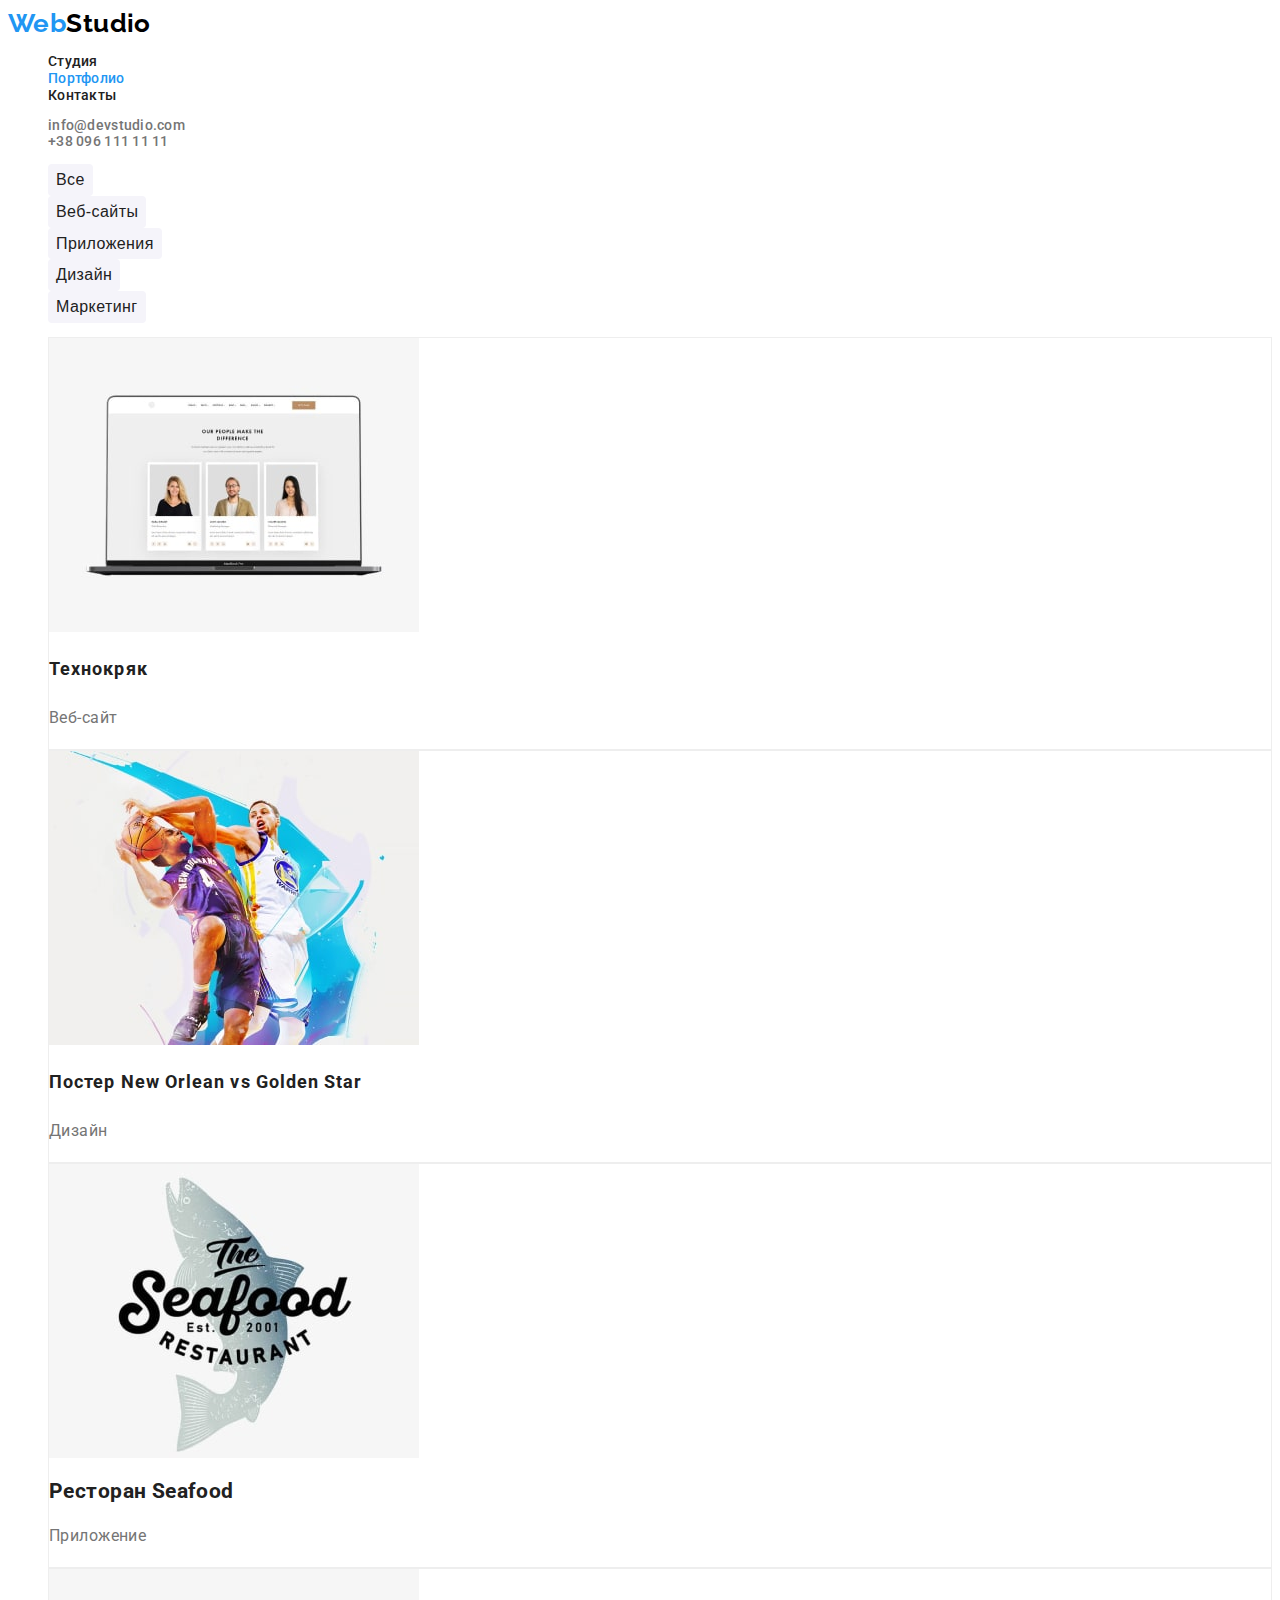
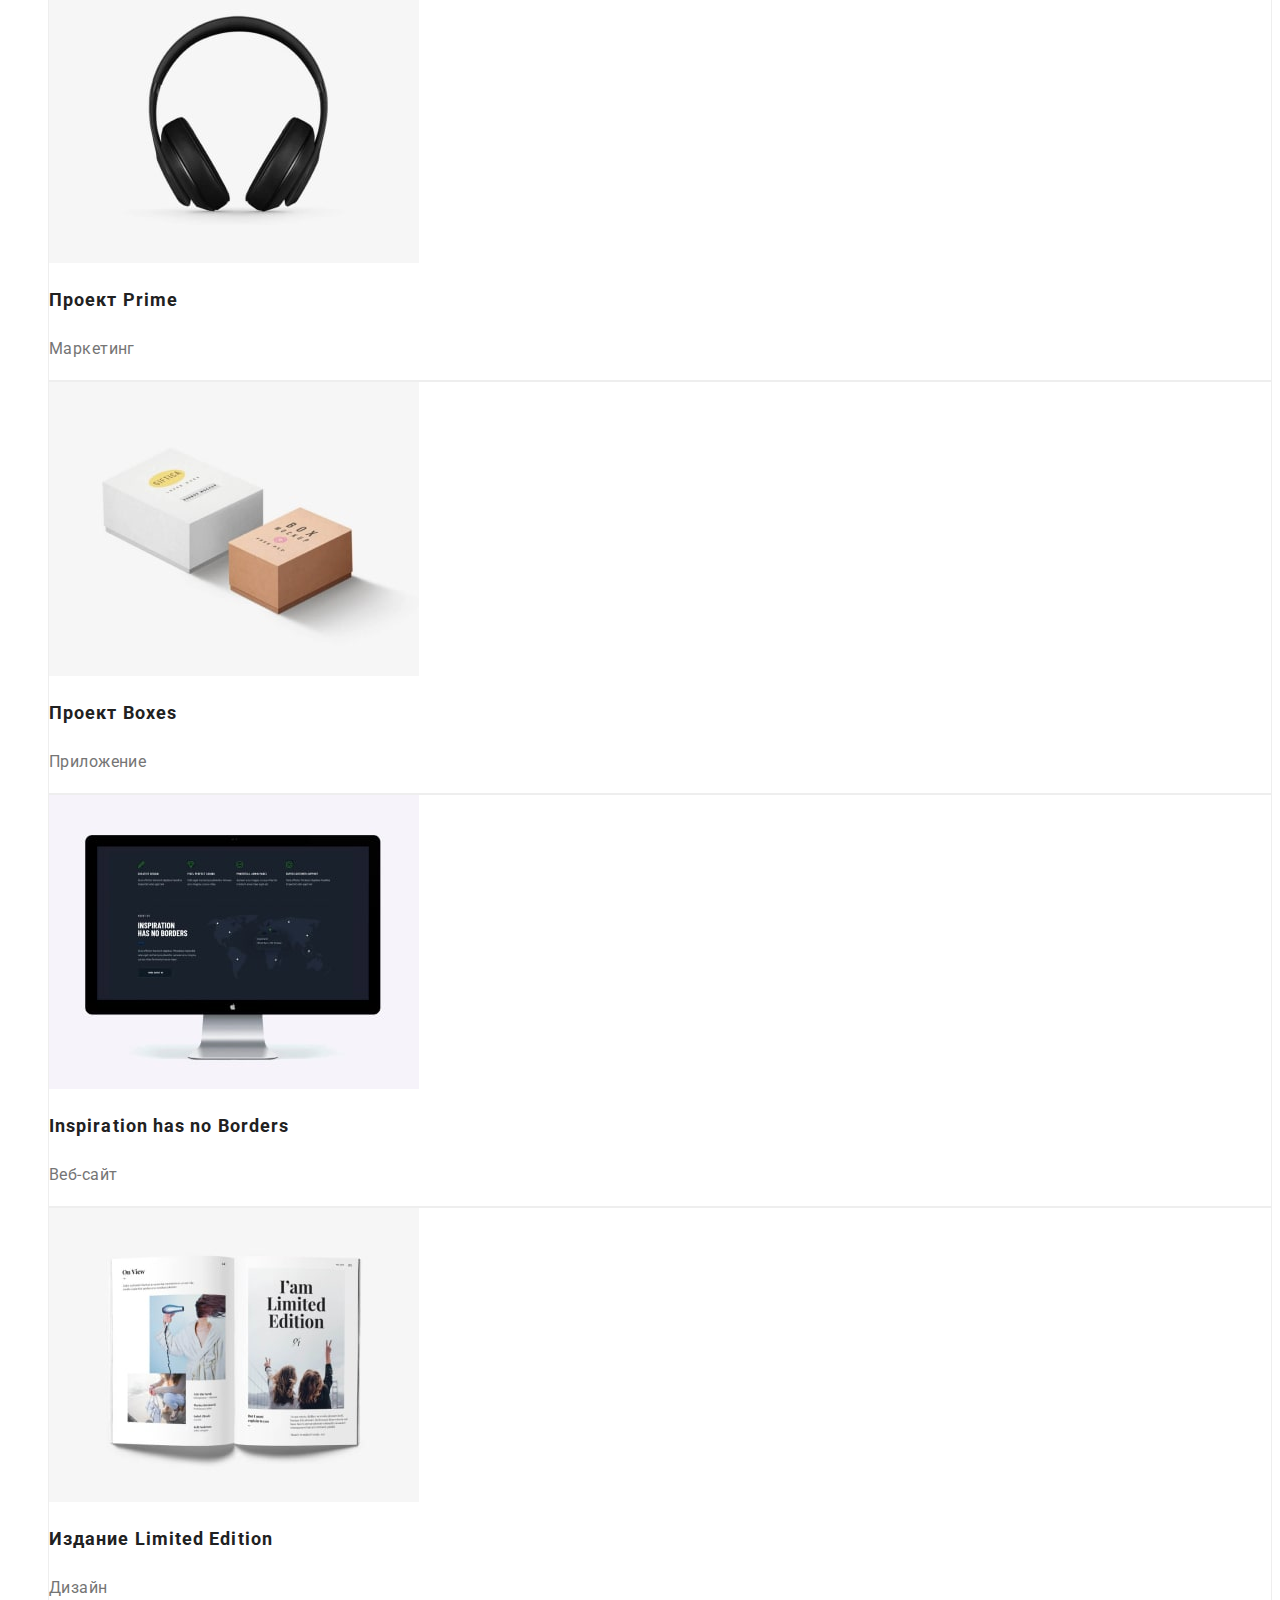
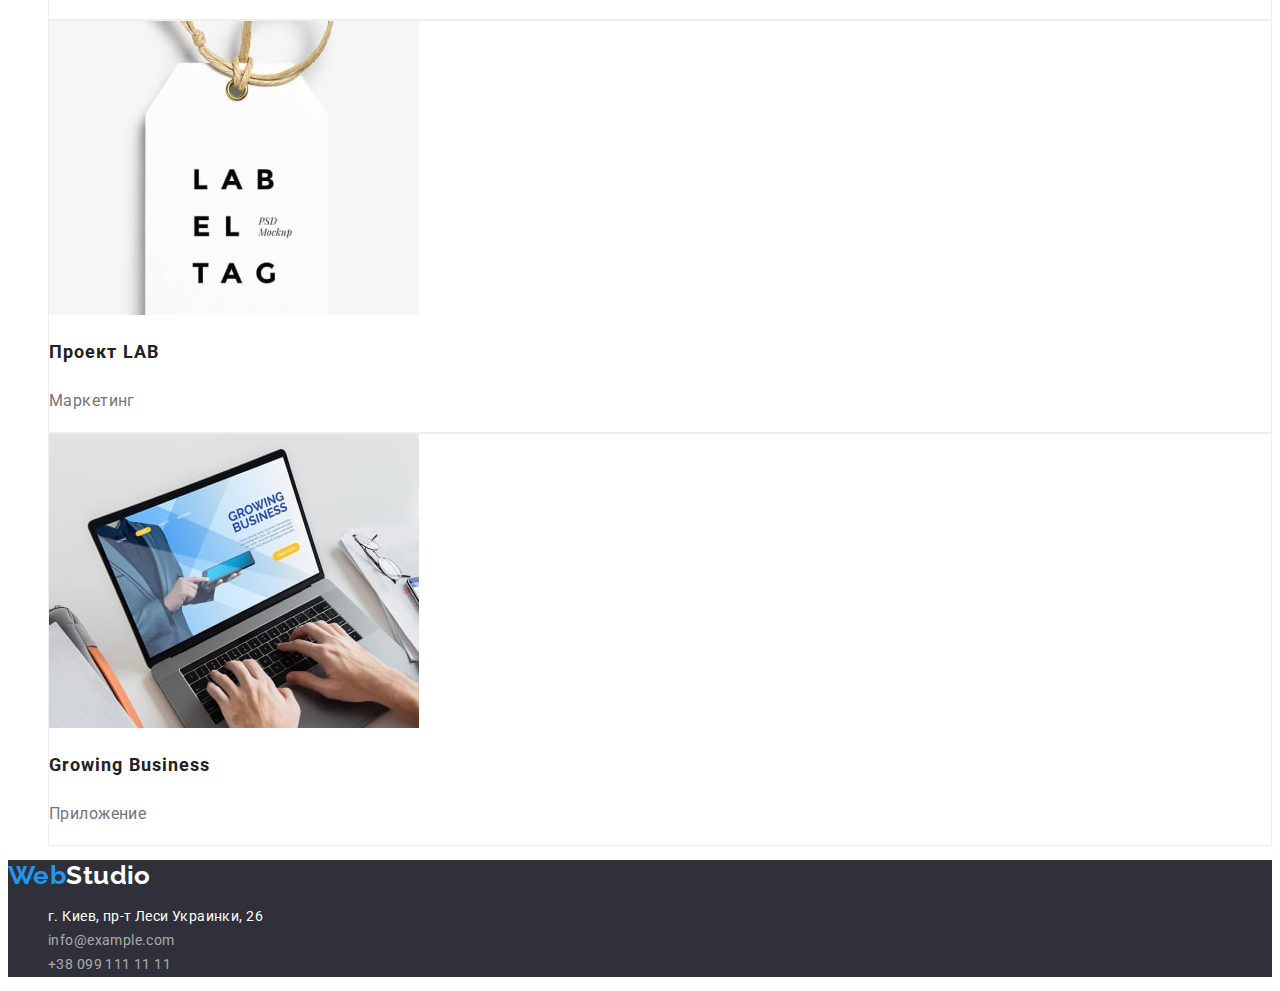
==== portfolio.html @ 611806bb "added files and folders to new repository hw-2" ====
<!DOCTYPE html>
<html lang="ru">
  <head>
    <meta charset="UTF-8" />
    <meta http-equiv="X-UA-Compatible" content="IE=edge" />
    <meta name="viewport" content="width=device-width, initial-scale=1.0" />
    <title>Портфолио</title>
    <link
      href="https://fonts.googleapis.com/css2?family=Raleway:wght@700&family=Roboto:wght@400;500;700;900&display=swap"
      rel="stylesheet"
    />
    <link rel="stylesheet" href="./css/styles.css" />
  </head>
  <body>
    <!-- Хедер -->
    <header class="page-header">
      <a class="header-logo" href="./index.html"><span class="accent-logo">Web</span>Studio</a>
      <nav class="header-nav nav-page">
        <ul class="header-list list">
          <li class="header-list-item">
            <a class="header-link link" href="./index.html">Студия</a>
          </li>
          <li class="header-list-item">
            <a class="header-link link current-link" href="./portfolio.html">Портфолио</a>
          </li>
          <li class="header-list-item"><a class="header-link link" href="">Контакты</a></li>
        </ul>
      </nav>
      <ul class="header-contact-list list">
        <li class="header-contact-item">
          <a class="header-contact-email" href="mailto:info@devstudio.com">info@devstudio.com</a>
        </li>
        <li class="header-contact-item">
          <a class="header-contact-tel" href="tel:+380961111111">+38 096 111 11 11</a>
        </li>
      </ul>
    </header>
    <!-- Унікальний контент -->
    <main>
      <section class="portfolio">
        <ul class="button-list list">
          <li class="button-list-item"><button class="btn" type="button">Все</button></li>
          <li class="button-list-item"><button class="btn" type="button">Веб-сайты</button></li>
          <li class="button-list-item"><button class="btn" type="button">Приложения</button></li>
          <li class="button-list-item"><button class="btn" type="button">Дизайн</button></li>
          <li class="button-list-item"><button class="btn" type="button">Маркетинг</button></li>
        </ul>
        <h1 hidden>Примеры работ</h1>
        <ul class="portfolio-list list">
          <li class="portfolio-list-item">
            <img src="./images/portfolio/img-port-1.jpg" alt="Технокряк" width="370" height="294" />
            <h2 class="title">Технокряк</h2>
            <p class="descr">Веб-сайт</p>
          </li>
          <li class="portfolio-list-item">
            <img
              src="./images/portfolio/img-port-2.jpg"
              alt="Постер New Orlean vs Golden Star"
              width="370"
              height="294"
            />
            <h2 class="title">Постер New Orlean vs Golden Star</h2>
            <p class="descr">Дизайн</p>
          </li>
          <li class="portfolio-list-item">
            <img src="./images/portfolio/img-port-3.jpg" alt="Ресторан Seafood" width="370" height="294" />
            <h2 class="itle">Ресторан Seafood</h2>
            <p class="descr">Приложение</p>
          </li>
          <li class="portfolio-list-item">
            <img src="./images/portfolio/img-port-4.jpg" alt="Проект Prime" width="370" height="294" />
            <h2 class="title">Проект Prime</h2>
            <p class="descr">Маркетинг</p>
          </li>
          <li class="portfolio-list-item">
            <img src="./images/portfolio/img-port-5.jpg" alt="Проект Boxes" width="370" height="294" />
            <h2 class="title">Проект Boxes</h2>
            <p class="descr">Приложение</p>
          </li>
          <li class="portfolio-list-item">
            <img
              src="./images/portfolio/img-port-6.jpg"
              alt="Inspiration has no Borders"
              width="370"
              height="294"
            />
            <h2 class="title">Inspiration has no Borders</h2>
            <p class="descr">Веб-сайт</p>
          </li>
          <li class="portfolio-list-item">
            <img
              src="./images/portfolio/img-port-7.jpg"
              alt="Издание Limited Edition"
              width="370"
              height="294"
            />
            <h2 class="title">Издание Limited Edition</h2>
            <p class="descr">Дизайн</p>
          </li>
          <li class="portfolio-list-item">
            <img src="./images/portfolio/img-port-8.jpg" alt="Проект LAB" width="370" height="294" />
            <h2 class="title">Проект LAB</h2>
            <p class="descr">Маркетинг</p>
          </li>
          <li class="portfolio-list-item">
            <img src="./images/portfolio/img-port-9.jpg" alt="Growing Business" width="370" height="294" />
            <h2 class="title">Growing Business</h2>
            <p class="descr">Приложение</p>
          </li>
        </ul>
      </section>
    </main>
    <!-- Футер -->
    <footer class="page-footer">
      <a class="footer-logo" href="/"><span class="accent-logo">Web</span>Studio</a>
      <address class="page-address">
        <ul class="address-list list">
          <li class="address-list-item">
            <a
              class="address-footer"
              href="https://goo.gl/maps/ramN2arNtJo2N1Zz9"
              target="_blank"
              rel="noopener noreferrer"
              >г. Киев, пр-т Леси Украинки, 26</a
            >
          </li>
          <li class="address-list-item">
            <a class="footer-email" href="mailto:info@example.com">info@example.com</a>
          </li>
          <li class="address-list-item">
            <a class="footer-tel" href="tel:+380991111111">+38 099 111 11 11</a>
          </li>
        </ul>
      </address>
    </footer>
  </body>
</html>
---- css/styles.css ----
/* bg-color #ffffff
secondary bg-color #F5F4FA
*/
/* footer bg-golor  #2F303A */

/* Main font Roboto, main font-weight 400
medium-500, black-900, bolt-700, regular-400, 
*/

/* Secondary font Raleway, font-weight 700
*/

:root {
  --main-font: 'Roboto';
  --secondary-font: 'Raleway';
  --primary-text-color: #212121;
  --accent-color: #2196f3;
  --description-color: #757575;
  --primary-white-color: #ffffff;
  --filtr-button-color: #f5f4fa;
}

body {
  background-color: var(--primary-white-color);
  color: var(--primary-text-color);

  font-family: var(--main-font), sans-serif;
  letter-spacing: 0.03em;
  font-size: 14px;
  line-height: 1.14;
}
.list {
  list-style: none;
}
/* (header) index.html and portfolio.html */

/* header-logo */

.header-logo {
  color: #000000;

  text-decoration: none;
  font-family: var(--secondary-font), sans-serif;
  font-weight: 700;
  font-size: 26px;
  line-height: 1.19;
}

.header-logo .accent-logo {
  color: var(--accent-color);
}

/* (footer) index.html and portfolio.html */

.page-footer {
  background-color: #2f303a;
}
.footer-logo {
  color: var(--primary-white-color);

  text-decoration: none;
  font-family: var(--secondary-font), sans-serif;
  font-weight: 700;
  font-size: 26px;
  line-height: 1.19;
}
.footer-logo .accent-logo {
  color: var(--accent-color);
}
.address-footer {
  color: var(--primary-white-color);

  text-decoration: none;
  line-height: 1.71;
}
.page-address {
  font-style: normal;
}
.footer-email:hover,
.footer-tel:hover,
.footer-email:focus,
.footer-tel:focus {
  color: var(--accent-color);
}

.footer-email,
.footer-tel {
  color: rgba(255, 255, 255, 0.6);

  text-decoration: none;
  font-size: 14px;
  line-height: 1.71;
}

/* header-nav */

.header-link {
  color: var(--primary-text-color);

  text-decoration: none;
  font-weight: 500;
  font-size: 14px;
  line-height: 16px;
  letter-spacing: 0.02em;
}
.header-link:hover,
.header-contact-email:hover,
.header-contact-tel:hover,
.header-link:focus,
.header-contact-email:focus,
.header-contact-tel:focus {
  color: var(--accent-color);
}

.header-contact-email,
.header-contact-tel {
  color: #757575;

  text-decoration: none;
  font-weight: 500;
  font-size: 14px;
  line-height: 1.14;
  letter-spacing: 0.02em;
}

.current-link {
  color: var(--accent-color);
}

/* section hero */

.hero {
  background-color: #2f303a;
}
.hero .title {
  color: var(--primary-white-color);

  font-weight: 900;
  font-size: 44px;
  line-height: 1.36;
  text-align: center;
  letter-spacing: 0.06em;
  text-transform: uppercase;
}
.hero-button {
  color: var(--primary-white-color);
  background-color: var(--accent-color);

  cursor: pointer;
  font-weight: 700;
  font-size: 16px;
  line-height: 1.88;
  letter-spacing: 0.06em;
  box-shadow: 0px 4px 4px rgba(0, 0, 0, 0.15);
  border-radius: 4px;
  border-color: transparent;
}
.hero-button:hover,
.hero-button:focus {
  background-color: #188ce8;
}

/* section advantages */

.advantages .subtitle {
  text-transform: uppercase;
  font-size: inherit;
}

.advantages .subtitle-descr {
  color: var(--description-color);
  line-height: 1.7;
}

/* section work */

.work .title {
  color: var(--primary-text-color);

  font-weight: 700;
  font-size: 36px;
  line-height: 1.17;
}

/* section team */

.team {
  background-color: #f5f4fa;
}
.team-list-item {
  background-color: var(--primary-white-color);
}
.team .title {
  color: var(--primary-text-color);

  font-weight: 700;
  font-size: 36px;
  line-height: 1.17;
}
.team-name {
  color: var(--primary-text-color);

  font-weight: 500;
  font-size: 16px;
  line-height: 1.19;
  text-align: center;
}
.team-job-descr {
  color: var(--description-color);

  font-size: 16px;
  line-height: 1.19;
  text-align: center;
}

/* portfolio.html */

/* buttons */

.btn {
  color: var(--primary-text-color);

  font-weight: 500;
  font-size: 16px;
  line-height: 1.62;
  letter-spacing: inherit;

  background: #f5f4fa;
  border-radius: 4px;
  border-color: transparent;
  cursor: pointer;
}
.btn:hover,
.btn:focus {
  color: var(--primary-white-color);
  background-color: var(--accent-color);

  box-shadow: 0px 3px 1px rgba(0, 0, 0, 0.1), 0px 1px 2px rgba(0, 0, 0, 0.08),
    0px 2px 2px rgba(0, 0, 0, 0.12);
}

/* examples-section */

.portfolio-list-item {
  background-color: var(--primary-white-color);

  border: 1px solid #eeeeee;
}
.portfolio-list-item .title {
  color: var(--primary-text-color);

  font-weight: 700;
  font-size: 18px;
  line-height: 2;
  letter-spacing: 0.06em;
}
.portfolio-list-item .descr {
  color: var(--description-color);

  font-size: 16px;
  line-height: 1.88;
}
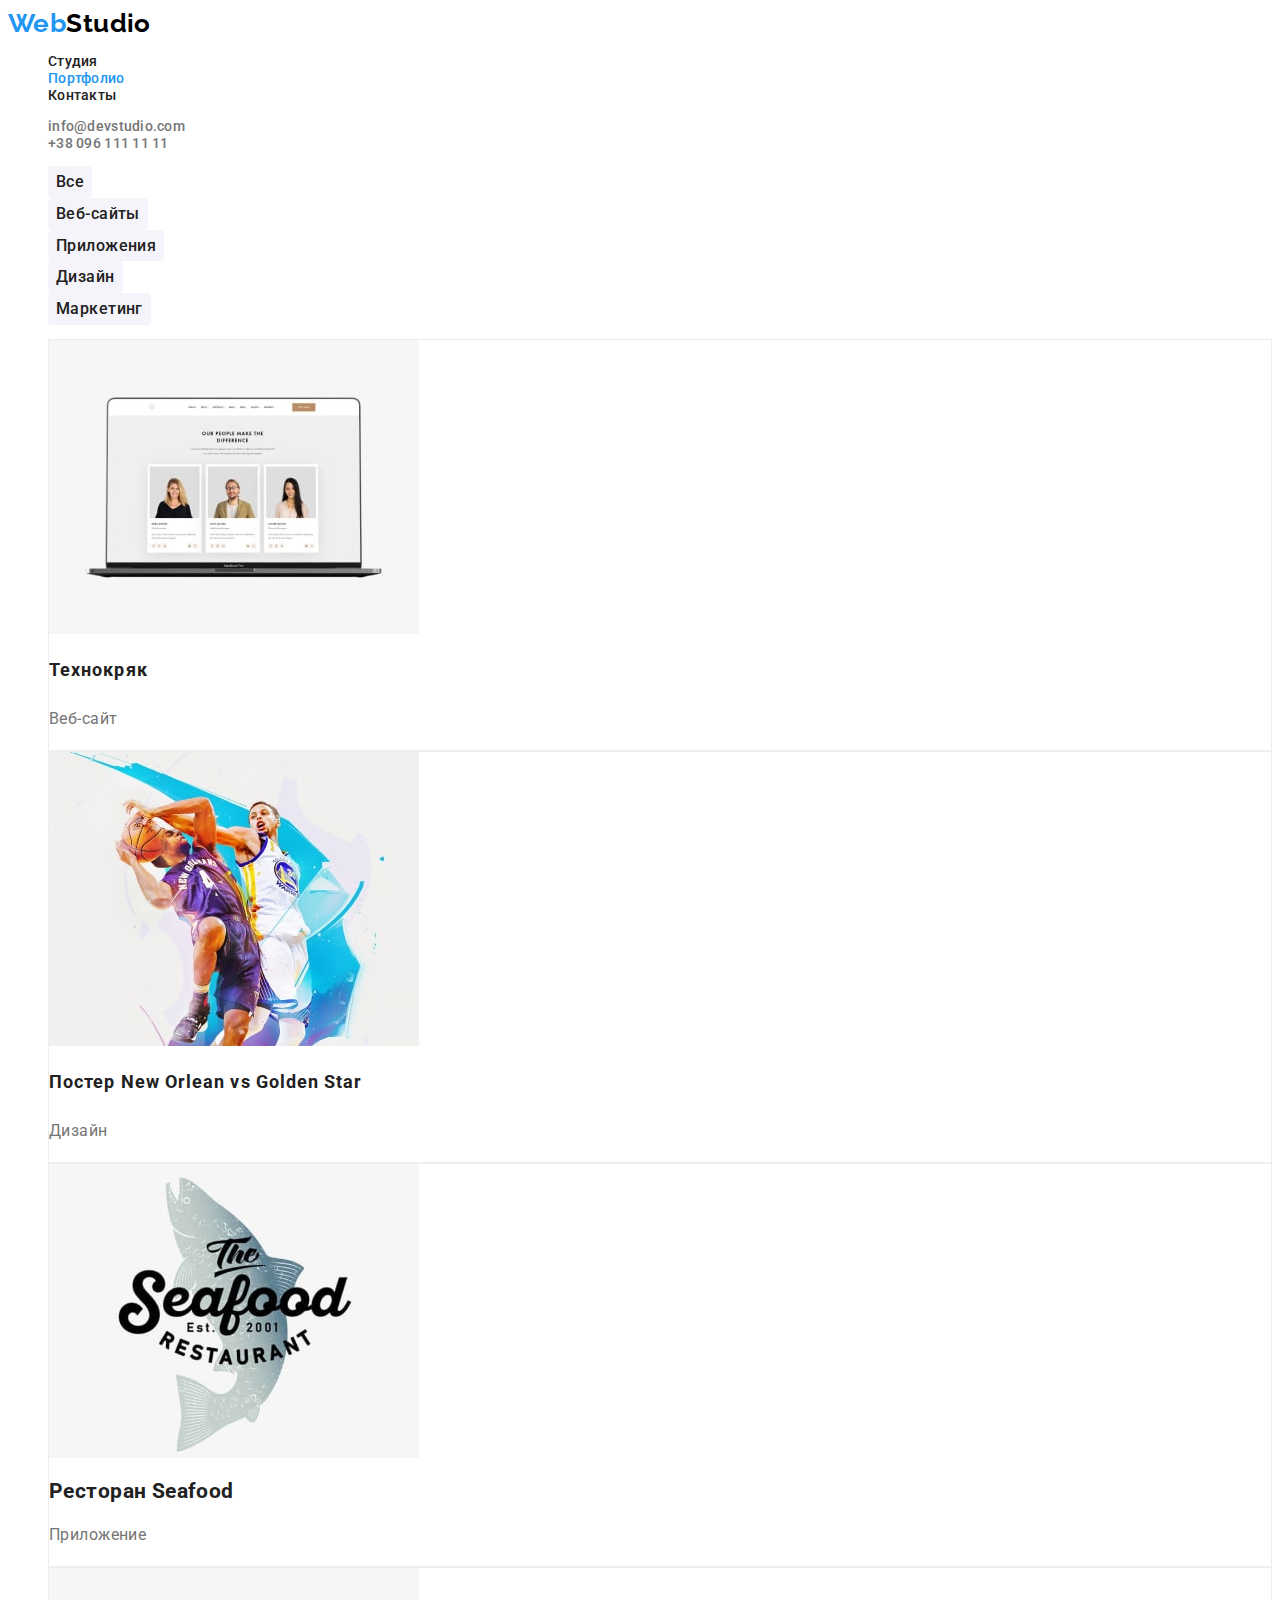
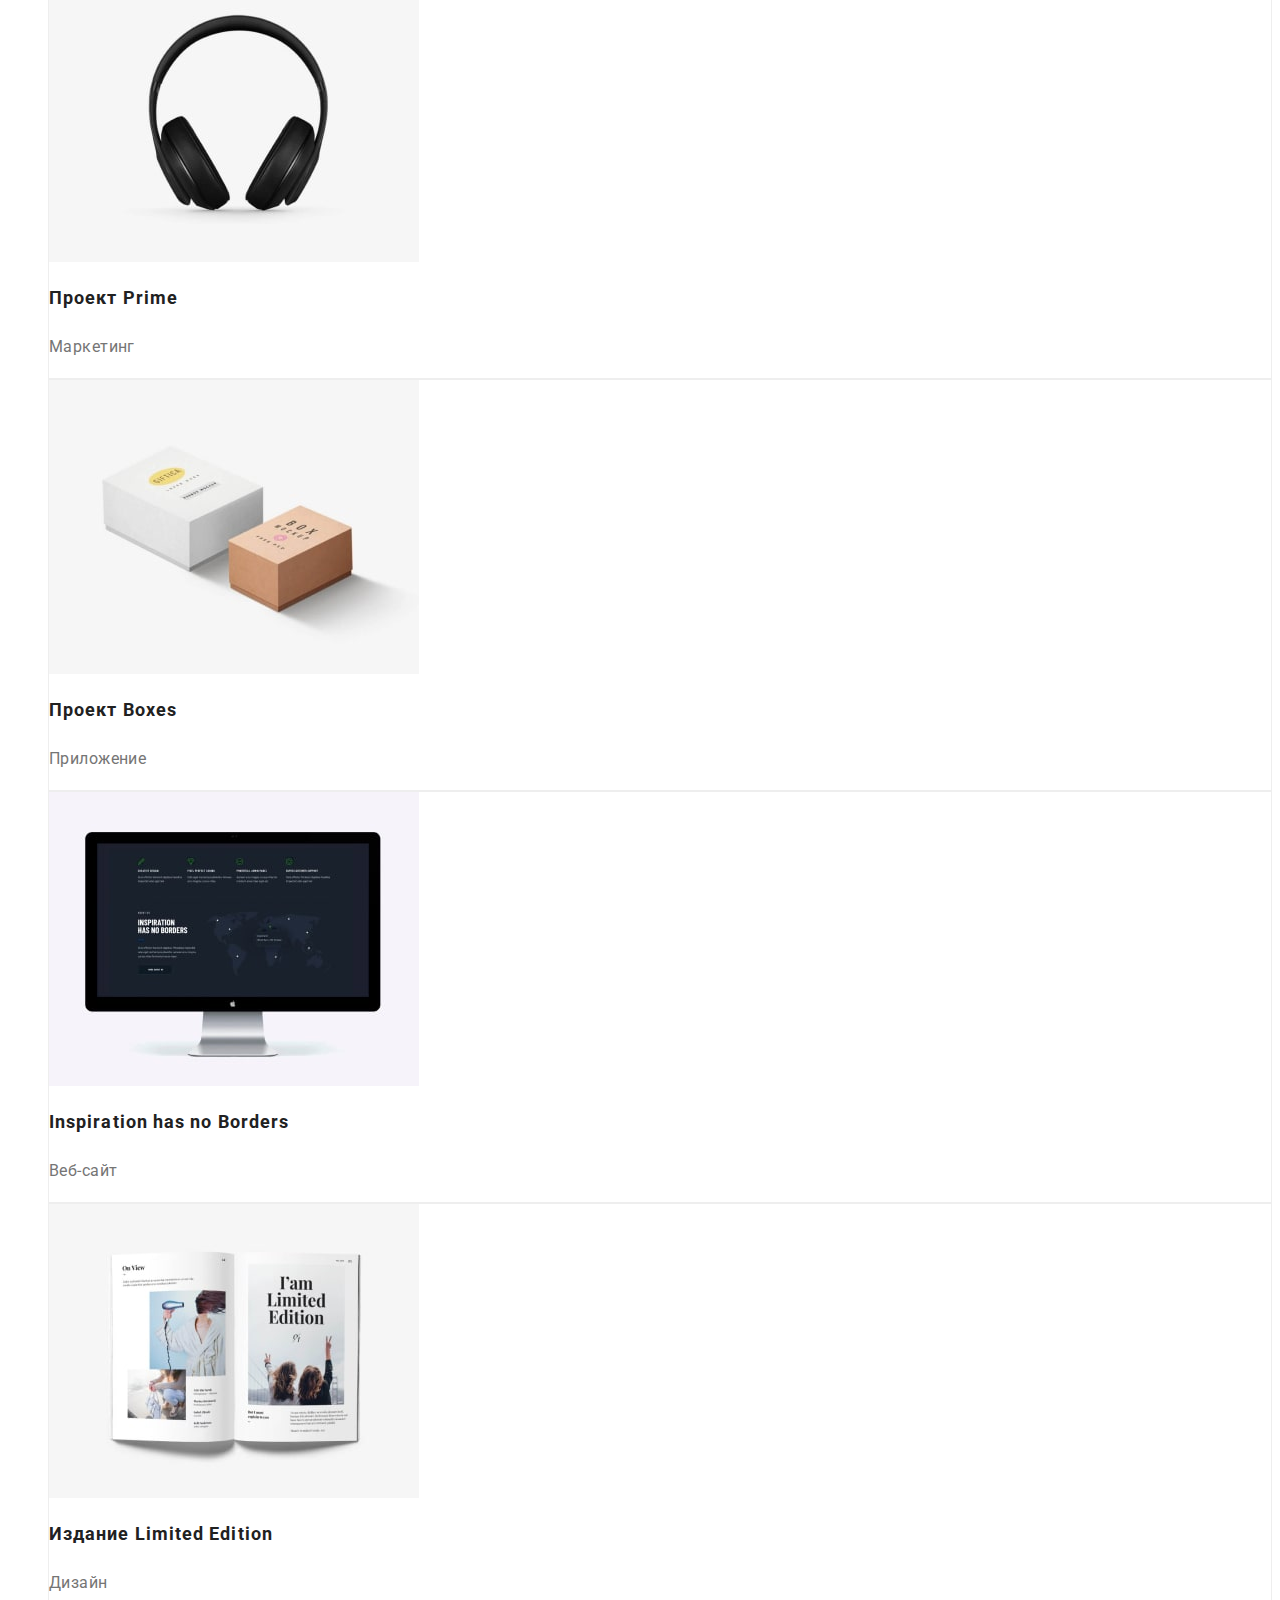
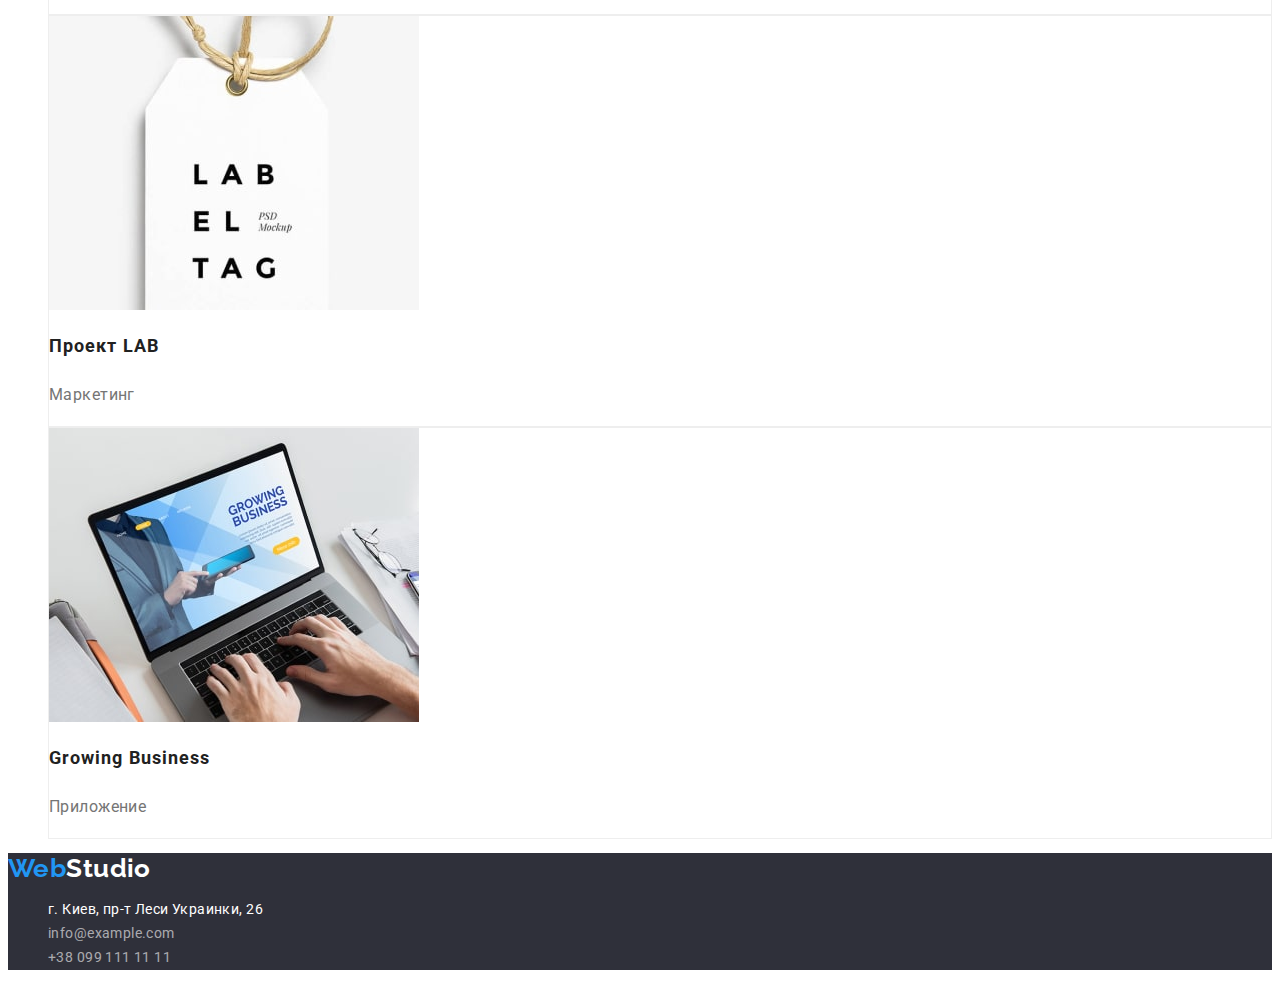
==== commit a973dbd8: "fixed mistakes in the files" ====
--- a/portfolio.html
+++ b/portfolio.html
@@ -45,7 +45,7 @@
           <li class="button-list-item"><button class="btn" type="button">Дизайн</button></li>
           <li class="button-list-item"><button class="btn" type="button">Маркетинг</button></li>
         </ul>
-        <h1 hidden>Примеры работ</h1>
+        <h1 class="visually-hidden">Примеры работ</h1>
         <ul class="portfolio-list list">
           <li class="portfolio-list-item">
             <img src="./images/portfolio/img-port-1.jpg" alt="Технокряк" width="370" height="294" />
--- a/css/styles.css
+++ b/css/styles.css
@@ -27,7 +27,19 @@
   font-family: var(--main-font), sans-serif;
   letter-spacing: 0.03em;
   font-size: 14px;
-  line-height: 1.14;
+}
+.visually-hidden {
+  position: absolute;
+  width: 1px;
+  height: 1px;
+  margin: -1px;
+  border: 0;
+  padding: 0;
+
+  white-space: nowrap;
+  clip-path: inset(100%);
+  clip: rect(0 0 0 0);
+  overflow: hidden;
 }
 .list {
   list-style: none;
@@ -79,7 +91,9 @@
 .footer-email:hover,
 .footer-tel:hover,
 .footer-email:focus,
-.footer-tel:focus {
+.footer-tel:focus,
+.address-footer:hover,
+.address-footer:focus {
   color: var(--accent-color);
 }
 
@@ -100,7 +114,7 @@
   text-decoration: none;
   font-weight: 500;
   font-size: 14px;
-  line-height: 16px;
+  line-height: 1.14;
   letter-spacing: 0.02em;
 }
 .header-link:hover,
@@ -145,7 +159,7 @@
 .hero-button {
   color: var(--primary-white-color);
   background-color: var(--accent-color);
-
+  font-family: var(--main-font), sans-serif;
   cursor: pointer;
   font-weight: 700;
   font-size: 16px;
@@ -169,7 +183,7 @@
 
 .advantages .subtitle-descr {
   color: var(--description-color);
-  line-height: 1.7;
+  line-height: 1.71;
 }
 
 /* section work */
@@ -220,6 +234,7 @@
 .btn {
   color: var(--primary-text-color);
 
+  font-family: var(--main-font), sans-serif;
   font-weight: 500;
   font-size: 16px;
   line-height: 1.62;
